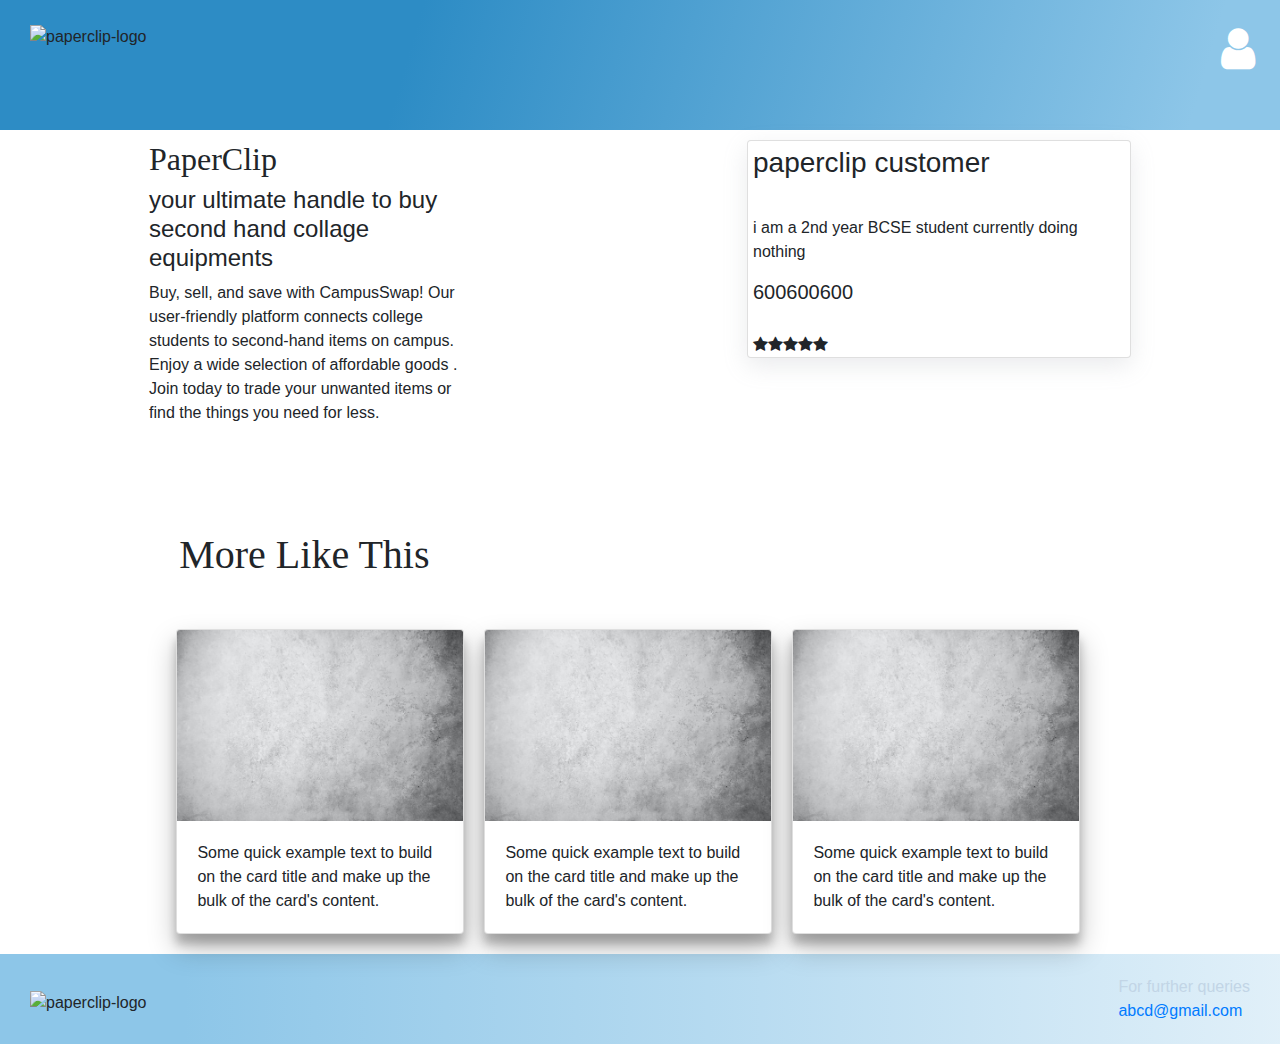
==== listPage.html @ a0f9ab41 "added files" ====
<!DOCTYPE html>
<html lang="en">

<head>
    <meta charset="UTF-8">
    <meta http-equiv="X-UA-Compatible" content="IE=edge">
    <meta name="viewport" content="width=device-width, initial-scale=1.0">
    <link rel="stylesheet" type="text/css" href="stylesList.css" />
    <!-- bootstrap -->
    <link rel="stylesheet" href="https://cdn.jsdelivr.net/npm/bootstrap@4.0.0/dist/css/bootstrap.min.css"
        integrity="sha384-Gn5384xqQ1aoWXA+058RXPxPg6fy4IWvTNh0E263XmFcJlSAwiGgFAW/dAiS6JXm" crossorigin="anonymous">
    <script src="https://code.jquery.com/jquery-3.2.1.slim.min.js"
        integrity="sha384-KJ3o2DKtIkvYIK3UENzmM7KCkRr/rE9/Qpg6aAZGJwFDMVNA/GpGFF93hXpG5KkN"
        crossorigin="anonymous"></script>
    <script src="https://cdn.jsdelivr.net/npm/popper.js@1.12.9/dist/umd/popper.min.js"
        integrity="sha384-ApNbgh9B+Y1QKtv3Rn7W3mgPxhU9K/ScQsAP7hUibX39j7fakFPskvXusvfa0b4Q"
        crossorigin="anonymous"></script>
    <script src="https://cdn.jsdelivr.net/npm/bootstrap@4.0.0/dist/js/bootstrap.min.js"
        integrity="sha384-JZR6Spejh4U02d8jOt6vLEHfe/JQGiRRSQQxSfFWpi1MquVdAyjUar5+76PVCmYl"
        crossorigin="anonymous"></script>
    <!-- bootstrap -->
    <link rel="stylesheet" href="https://cdnjs.cloudflare.com/ajax/libs/font-awesome/4.7.0/css/font-awesome.min.css">
    <link rel="stylesheet" href="https://cdnjs.cloudflare.com/ajax/libs/OwlCarousel2/2.3.4/assets/owl.carousel.min.css" integrity="sha512-tS3S5qG0BlhnQROyJXvNjeEM4UpMXHrQfTGmbQ1gKmelCxlSEBUaxhRBj/EFTzpbP4RVSrpEikbmdJobCvhE3g==" crossorigin="anonymous" referrerpolicy="no-referrer" />
    <link rel="stylesheet" href="https://cdnjs.cloudflare.com/ajax/libs/OwlCarousel2/2.3.4/assets/owl.theme.default.min.css" integrity="sha512-sMXtMNL1zRzolHYKEujM2AqCLUR9F2C4/05cdbxjjLSRvMQIciEPCQZo++nk7go3BtSuK9kfa/s+a4f4i5pLkw==" crossorigin="anonymous" referrerpolicy="no-referrer" />
    <link href="https://fonts.googleapis.com/css2?family=Montserrat:wght@200&family=Nunito:wght@300&display=swap" rel="stylesheet">
    <title>ListPage</title>
</head>

<body>

    <nav class="nav-List">
        <img src="images/paperclip.png" alt="paperclip-logo" class="paperclip-logo">
        <a href="#"><i class="fa fa-solid fa-user fa-3x" style="color: #ffffff;"></i></a>
    </nav>
    <main>

      <div class="owl-carousel owl-theme">
        <div class="item">
          <img src="images/demo1.jpg" alt="1">
        </div>
        <div class="item">
          <img src="images/demo1.jpg" alt="1">
        </div>
        <div class="item">
          <img src="images/demo1.jpg" alt="1">
        </div>
        <div class="item">
          <img src="images/demo1.jpg" alt="1">
        </div>
        <div class="item">
          <img src="images/demo1.jpg" alt="1">
        </div>
        <div class="item">
          <img src="images/demo1.jpg" alt="1">
        </div>
    </div>
    <!-- description -->
    <div class="desc">
      <div class="desc1" style="width: 20rem;">
        <h2 class=" accent">PaperClip</h2>
        <h4>your ultimate handle to buy second hand collage equipments</h4>
        <p>Buy, sell, and save with CampusSwap! Our user-friendly platform connects college students to second-hand items on campus. Enjoy a wide  selection of affordable goods .
        Join today to trade your unwanted items or find the things you need for less.
        </p>
      </div>
      <div class="desc2" style="width: 24rem;">
        <div class="card" style="width: 24rem; display:flex; padding:5px">
           <h3 class="card-title">paperclip customer</h3>
           <br/>
           <p class="card-text">i am a 2nd year BCSE student currently doing nothing</p>
           <h5>600600600</h5>
           <br/>
           <div style="display:flex;">
             <span class="fa fa-star"></span>
             <span class="fa fa-star checked"></span>
             <span class="fa fa-star"></span>
             <span class="fa fa-star"></span>
             <span class="fa fa-star"></span>
           </div>
        </div>
      </div>
    </div>
    <!--cards  -->
    <h1 class="accent"style="margin-left: 14vw; margin-top: 90px;">More Like This</h1>
    <div class="Container">
      <div class="card box" style="width: 18rem;">
        <img src="images/demo1.jpg" class="card-img-top " alt="...">
        <div class="card-body">
          <p class="card-text">Some quick example text to build on the card title and make up the bulk of the card's content.</p>
        </div>
      </div>
      <div class="card box" style="width: 18rem;">
        <img src="images/demo1.jpg" class="card-img-top " alt="...">
        <div class="card-body">
          <p class="card-text">Some quick example text to build on the card title and make up the bulk of the card's content.</p>
        </div>
      </div>
      <div class="card box" style="width: 18rem;">
        <img src="images/demo1.jpg" class="card-img-top " alt="...">
        <div class="card-body">
          <p class="card-text">Some quick example text to build on the card title and make up the bulk of the card's content.</p>
        </div>
      </div>
    </div>
    </main>

    <footer>
      <div class="nav-bottom">
        <img src="images/paperclip.png" alt="paperclip-logo" class="paperclip-logo">
        <div>
          <p>For further queries</p>
          <a href="#">abcd@gmail.com</a>
        </div>
      </div>
    </footer>
    <script src="https://cdnjs.cloudflare.com/ajax/libs/jquery/3.7.0/jquery.min.js" integrity="sha512-3gJwYpMe3QewGELv8k/BX9vcqhryRdzRMxVfq6ngyWXwo03GFEzjsUm8Q7RZcHPHksttq7/GFoxjCVUjkjvPdw==" crossorigin="anonymous" referrerpolicy="no-referrer"></script>
    <script src="https://cdnjs.cloudflare.com/ajax/libs/OwlCarousel2/2.3.4/owl.carousel.min.js" integrity="sha512-bPs7Ae6pVvhOSiIcyUClR7/q2OAsRiovw4vAkX+zJbw3ShAeeqezq50RIIcIURq7Oa20rW2n2q+fyXBNcU9lrw==" crossorigin="anonymous" referrerpolicy="no-referrer"></script>
    <script>
   $('.owl-carousel').owlCarousel({
    loop:true,
    margin:10,
    responsiveClass:true,
    responsive:{
        0:{
            items:1,
            nav:true
        },
        600:{
            items:2,
            nav:false
        },
        1000:{
            items:3,
            nav:true,
            loop:false
        }
    }
})
  </script>
</body>

</html>
---- stylesList.css ----
@font-face{
    font-family: 'Basique Pro';
    src: url('Fonts/Basique_3.woff'), url('Fonts/Basique_3.woff') format('woff');
}
*{
    margin: 0;
    padding: 0;
    box-sizing: border-box;
}
body {
    background-color: aquamarine;
}
.accent {
    font-family:'Basique Pro' ;
}

.nav-List{
    display: flex;
    height: 130px;
    margin-bottom: 5px;
    background: linear-gradient(286.41deg, #8DC6E8 6.92%, #2D8CC5 67.83%);
    justify-content: space-between;
    
}
.paperclip-logo {
    height:40px;
    margin: 25px 0 0 30px;
}
.nav-List .fa-user {
    height:40px;
    margin: 25px 25px 0 35px;
}
.owl-carousel{
    margin-top: 20px;
    margin-bottom: 100px;
}
.desc {
    display: flex;
    /* flex-wrap:wrap ;  use for media query */
    margin: 10px 10px;
    justify-content: space-around;
}
.card {
    margin-right: 20px;
    box-shadow: rgba(149, 157, 165, 0.2) 0px 8px 24px;
    
}
.Container {
    display: flex;
    justify-items: start;
    margin-top: 50px;
    margin-left: 10px;
    padding-left: 13vw;
    
}
.box {
    box-shadow: rgba(0, 0, 0, 0.25) 0px 14px 28px, rgba(0, 0, 0, 0.22) 0px 10px 10px;
    transition: transform 0.3s ease-in-out;
}
.box:hover {
    transform: scale(1.05);
    border: #2D8CC5;
    cursor: pointer;
  }
.nav-bottom{
    display: flex;
    height: 90px;
    margin-top: 20px;
    padding-right: 20px;
    background: linear-gradient(90deg, #8DC6E8 14.32%, rgba(141, 198, 232, 0) 131.25%);
    justify-content: space-between;
    align-items: center;
}
.nav-bottom p {
    margin: 0;
    padding-right: 10px; 
    color: rgb(194, 213, 230);
  }

  .nav-bottom a {
    margin: 0;
  }


@media (max-width:700px){
     
    .Container {
        display: flex;
        justify-items: start;
        margin-top: 50px;
        margin-left: 10px;
        padding-left: 13vw;
        flex-wrap: wrap;
    }
    .desc {
        display: flex;
        flex-wrap:wrap ;  
        margin: 10px 10px;
        justify-content: space-around;
    }
  }
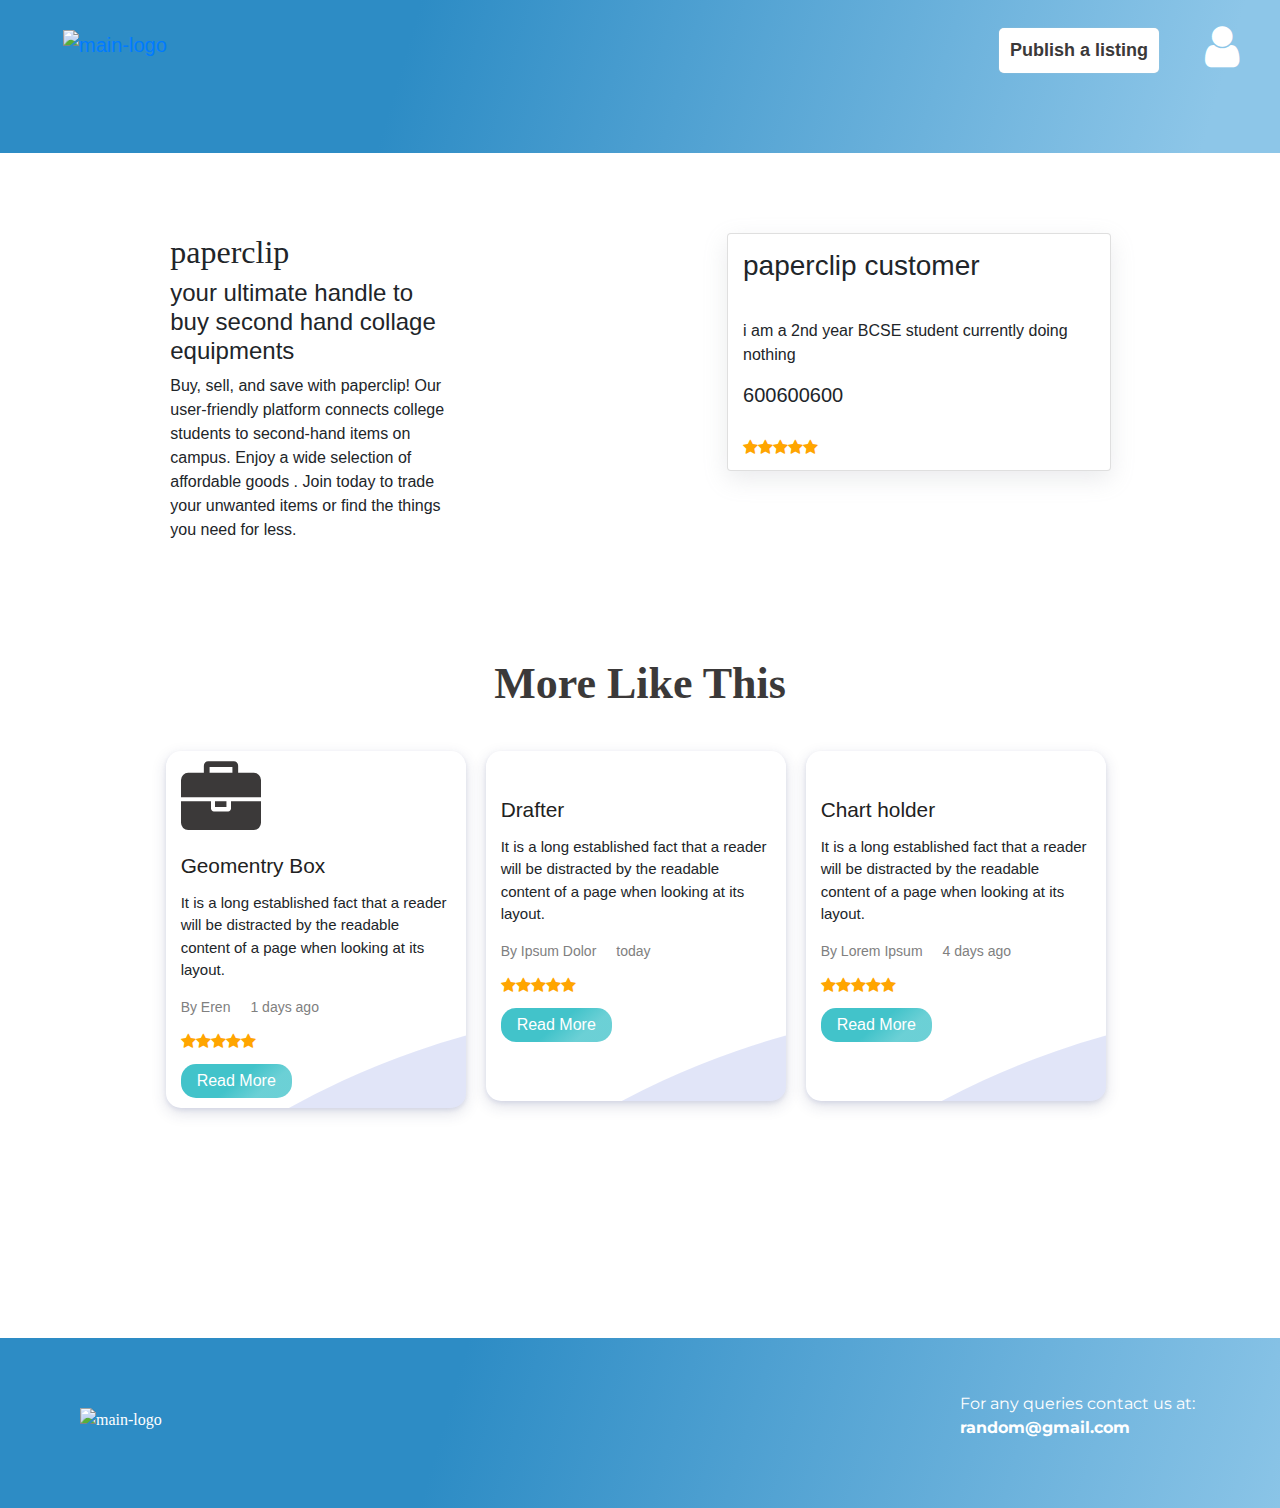
==== commit ad1093ed: "changes" ====
--- a/listPage.html
+++ b/listPage.html
@@ -1,11 +1,11 @@
 <!DOCTYPE html>
 <html lang="en">
-
 <head>
     <meta charset="UTF-8">
     <meta http-equiv="X-UA-Compatible" content="IE=edge">
     <meta name="viewport" content="width=device-width, initial-scale=1.0">
     <link rel="stylesheet" type="text/css" href="stylesList.css" />
+    <script defer src="https://use.fontawesome.com/releases/v5.15.4/js/all.js" integrity="sha384-rOA1PnstxnOBLzCLMcre8ybwbTmemjzdNlILg8O7z1lUkLXozs4DHonlDtnE7fpc" crossorigin="anonymous"></script>
     <!-- bootstrap -->
     <link rel="stylesheet" href="https://cdn.jsdelivr.net/npm/bootstrap@4.0.0/dist/css/bootstrap.min.css"
         integrity="sha384-Gn5384xqQ1aoWXA+058RXPxPg6fy4IWvTNh0E263XmFcJlSAwiGgFAW/dAiS6JXm" crossorigin="anonymous">
@@ -27,116 +27,185 @@
 </head>
 
 <body>
+  <div class="row main-top">
+    <div class="container">
+      <nav class="navbar navbar-inverse">
+      <div class="container-fluid">
+      <div class="navbar-header mt-2">
+         <a class="navbar-brand reusio-logo" href="#"><img src="images/paperclip.png" alt="main-logo"></a>
+      </div>
+         <ul class="nav navbar-nav navbar-right">
+          <li><button class="publish-btn"><strong><a href="listing-form.html" style="text-decoration: none; color: #3b3939;">Publish a listing</a></strong></button></li>
+          <li> <a href="#"><i class="fa fa-solid fa-user fa-3x user-icon" style="color: #ffffff;"></i></a></li>
+         </ul>
+     </div>
+     </nav>
+   </div>
+ </div>
+ <!--carousel-->
+ <!--<div class="carousel-wrapper">
+   <div class="owl-carousel owl-theme">
+          <div class="item">
+            <img src="images/demo1.jpg" alt="1">
+          </div>
+          <div class="item">
+            <img src="images/demo1.jpg" alt="1">
+          </div>
+          <div class="item">
+            <img src="images/demo1.jpg" alt="1">
+          </div>
+          <div class="item">
+            <img src="images/demo1.jpg" alt="1">
+          </div>
+          <div class="item">
+            <img src="images/demo1.jpg" alt="1">
+          </div>
+          <div class="item">
+            <img src="images/demo1.jpg" alt="1">
+          </div>
+      </div>
+ </div>-->
 
-    <nav class="nav-List">
-        <img src="images/paperclip.png" alt="paperclip-logo" class="paperclip-logo">
-        <a href="#"><i class="fa fa-solid fa-user fa-3x" style="color: #ffffff;"></i></a>
-    </nav>
-    <main>
-
-      <div class="owl-carousel owl-theme">
-        <div class="item">
-          <img src="images/demo1.jpg" alt="1">
-        </div>
-        <div class="item">
-          <img src="images/demo1.jpg" alt="1">
-        </div>
-        <div class="item">
-          <img src="images/demo1.jpg" alt="1">
-        </div>
-        <div class="item">
-          <img src="images/demo1.jpg" alt="1">
-        </div>
-        <div class="item">
-          <img src="images/demo1.jpg" alt="1">
-        </div>
-        <div class="item">
-          <img src="images/demo1.jpg" alt="1">
-        </div>
-    </div>
     <!-- description -->
     <div class="desc">
       <div class="desc1" style="width: 20rem;">
-        <h2 class=" accent">PaperClip</h2>
+        <h2 class=" accent">paperclip</h2>
         <h4>your ultimate handle to buy second hand collage equipments</h4>
-        <p>Buy, sell, and save with CampusSwap! Our user-friendly platform connects college students to second-hand items on campus. Enjoy a wide  selection of affordable goods .
+        <p>Buy, sell, and save with paperclip! Our user-friendly platform connects college students to second-hand items on campus. Enjoy a wide  selection of affordable goods .
         Join today to trade your unwanted items or find the things you need for less.
         </p>
       </div>
       <div class="desc2" style="width: 24rem;">
-        <div class="card" style="width: 24rem; display:flex; padding:5px">
+        <div class="card" style="width: 24rem; display:flex; padding:15px">
            <h3 class="card-title">paperclip customer</h3>
            <br/>
            <p class="card-text">i am a 2nd year BCSE student currently doing nothing</p>
            <h5>600600600</h5>
            <br/>
            <div style="display:flex;">
-             <span class="fa fa-star"></span>
-             <span class="fa fa-star checked"></span>
-             <span class="fa fa-star"></span>
-             <span class="fa fa-star"></span>
-             <span class="fa fa-star"></span>
+             <span class="fa fa-star" style="color: orange;"></span>
+             <span class="fa fa-star checked" style="color: orange;"></span>
+             <span class="fa fa-star" style="color: orange;"></span>
+             <span class="fa fa-star" style="color: orange;"></span>
+             <span class="fa fa-star" style="color: orange;"></span>
            </div>
         </div>
       </div>
     </div>
-    <!--cards  -->
-    <h1 class="accent"style="margin-left: 14vw; margin-top: 90px;">More Like This</h1>
-    <div class="Container">
-      <div class="card box" style="width: 18rem;">
-        <img src="images/demo1.jpg" class="card-img-top " alt="...">
-        <div class="card-body">
-          <p class="card-text">Some quick example text to build on the card title and make up the bulk of the card's content.</p>
+    <!-- Cards-->
+      <h1 class="latest-listings accent"><strong>More Like This</strong></h1>
+      <br><br><br><br><br>
+      <div class="section_our_solution">
+      <div class="row">
+      <div class="col-md-6">
+      <div class="our_solution_category">
+       <div class="solution_cards_box">
+             <div class="three-cards">
+             <!--card-1-->
+             <div class="solution_cards_box sol_card_top_1">
+               <div class="solution_card">
+                 <div class="hover_color_bubble"></div>
+                   <i class="fa fa-5x fa-solid fa-briefcase" style="color: #3b3939;"></i>
+                 <div class="solu_title">
+                   <h3>Geomentry Box</h3>
+                 </div>
+                 <div class="solu_description">
+                   <p>
+                     It is a long established fact that a reader will be distracted by the readable content of a page when looking at its layout.
+                   </p>
+                   <table class="card-publish-data">
+                     <tr>
+                       <td>By Eren</td>
+                       <td class="day">1 days ago</td>
+                     </tr>
+                   </table>
+                   <div style="display:flex;" class="ratings">
+                     <span class="fa fa-star" style="color: orange;"></span>
+                     <span class="fa fa-star checked" style="color: orange;"></span>
+                     <span class="fa fa-star" style="color: orange;"></span>
+                     <span class="fa fa-star" style="color: orange;"></span>
+                     <span class="fa fa-star" style="color: orange;"></span>
+                   </div>
+                   <button type="button" class="read_more_btn">Read More</button>
+                 </div>
+               </div>
+            </div>
+            <!--card-2-->
+            <div class="solution_cards_box sol_card_top_2">
+                <div class="solution_card">
+                  <div class="hover_color_bubble"></div>
+                  <i class="fa fa-5x fa-solid fa-ruler-combined" style="color: #3b3939;"></i>
+                  <div class="solu_title">
+                    <h3>Drafter</h3>
+                  </div>
+                  <div class="solu_description">
+                    <p>
+                      It is a long established fact that a reader will be distracted by the readable content of a page when looking at its layout.
+                    </p>
+                    <table class="card-publish-data">
+                      <tr>
+                        <td>By Ipsum Dolor</td>
+                        <td class="day">today</td>
+                      </tr>
+                    </table>
+                    <div style="display:flex;" class="ratings">
+                      <span class="fa fa-star" style="color: orange;"></span>
+                      <span class="fa fa-star checked" style="color: orange;"></span>
+                      <span class="fa fa-star" style="color: orange;"></span>
+                      <span class="fa fa-star" style="color: orange;"></span>
+                      <span class="fa fa-star" style="color: orange;"></span>
+                    </div>
+                    <button type="button" class="read_more_btn">Read More</button>
+                  </div>
+                </div>
+              </div>
+              <!--card-3-->
+              <div class="solution_cards_box sol_card_top_2">
+                  <div class="solution_card">
+                    <div class="hover_color_bubble"></div>
+                      <i class="fa fa-5x fa-solid fa-slash" style="--fa-primary-color: #3b3939; --fa-secondary-color: #3b3939;"></i>
+                    <div class="solu_title">
+                      <h3>Chart holder</h3>
+                    </div>
+                    <div class="solu_description">
+                      <p>
+                        It is a long established fact that a reader will be distracted by the readable content of a page when looking at its layout.
+                      </p>
+                      <table class="card-publish-data">
+                        <tr>
+                          <td>By Lorem Ipsum</td>
+                          <td class="day">4 days ago</td>
+                        </tr>
+                      </table>
+                      <div style="display:flex;" class="ratings">
+                        <span class="fa fa-star" style="color: orange;"></span>
+                        <span class="fa fa-star checked" style="color: orange;"></span>
+                        <span class="fa fa-star" style="color: orange;"></span>
+                        <span class="fa fa-star" style="color: orange;"></span>
+                        <span class="fa fa-star" style="color: orange;"></span>
+                      </div>
+                      <button type="button" class="read_more_btn">Read More</button>
+                    </div>
+                  </div>
+               </div>
+               </div>
+       </div>
+      </div>
+      </div>
+      </div>
+      </div>
+      </div>
+      </div>
+    <!-- footer -->
+    <div class="footer">
+        <a class="logo-name accent" href="#"><img src="images/paperclip.png" alt="main-logo"></a>
+        <div class="details-footer">
+          <p class="last-line">For any queries contact us at:</p>
+          <p class="email"> <a href="#"><strong>random@gmail.com</strong></a></p>
         </div>
-      </div>
-      <div class="card box" style="width: 18rem;">
-        <img src="images/demo1.jpg" class="card-img-top " alt="...">
-        <div class="card-body">
-          <p class="card-text">Some quick example text to build on the card title and make up the bulk of the card's content.</p>
-        </div>
-      </div>
-      <div class="card box" style="width: 18rem;">
-        <img src="images/demo1.jpg" class="card-img-top " alt="...">
-        <div class="card-body">
-          <p class="card-text">Some quick example text to build on the card title and make up the bulk of the card's content.</p>
-        </div>
-      </div>
     </div>
-    </main>
-
-    <footer>
-      <div class="nav-bottom">
-        <img src="images/paperclip.png" alt="paperclip-logo" class="paperclip-logo">
-        <div>
-          <p>For further queries</p>
-          <a href="#">abcd@gmail.com</a>
-        </div>
-      </div>
-    </footer>
     <script src="https://cdnjs.cloudflare.com/ajax/libs/jquery/3.7.0/jquery.min.js" integrity="sha512-3gJwYpMe3QewGELv8k/BX9vcqhryRdzRMxVfq6ngyWXwo03GFEzjsUm8Q7RZcHPHksttq7/GFoxjCVUjkjvPdw==" crossorigin="anonymous" referrerpolicy="no-referrer"></script>
     <script src="https://cdnjs.cloudflare.com/ajax/libs/OwlCarousel2/2.3.4/owl.carousel.min.js" integrity="sha512-bPs7Ae6pVvhOSiIcyUClR7/q2OAsRiovw4vAkX+zJbw3ShAeeqezq50RIIcIURq7Oa20rW2n2q+fyXBNcU9lrw==" crossorigin="anonymous" referrerpolicy="no-referrer"></script>
-    <script>
-   $('.owl-carousel').owlCarousel({
-    loop:true,
-    margin:10,
-    responsiveClass:true,
-    responsive:{
-        0:{
-            items:1,
-            nav:true
-        },
-        600:{
-            items:2,
-            nav:false
-        },
-        1000:{
-            items:3,
-            nav:true,
-            loop:false
-        }
-    }
-})
-  </script>
+<script src="listPage.js" charset="utf-8"></script>
 </body>
-
-</html>+</html>
--- a/stylesList.css
+++ b/stylesList.css
@@ -9,10 +9,206 @@
 }
 body {
     background-color: aquamarine;
-}
+    overflow-x: hidden;
+}
+/*top*/
 .accent {
-    font-family:'Basique Pro' ;
-}
+  font-family: 'Basique Pro', sans-serif;
+}
+.main-top {
+  background: linear-gradient(286.41deg, #8DC6E8 6.92%, #2D8CC5 67.83%);
+  height: 17vh;
+  margin-bottom: 80px;
+}
+.navbar-brand > img {
+  width: 16vw;
+}
+
+.navbar-header {
+  margin-left: -53px;
+  color: white;
+}
+.accent {
+    font-family:'Basique Pro';
+}
+.user-icon {
+    float: right;
+    margin: -50px -75px 0 0;
+}
+/* Publish button*/
+.publish-btn{
+    height: 45px;
+    width: 160px;
+    margin:  20px 5px 0 0;
+    font-size: 18px;
+    background: white;
+    box-shadow: 0 0 1px #ccc;
+    -webkit-transition: all 0.5s ease-in-out;
+    border: 0px;
+    color: #3b3939;
+    border-radius: 5px;
+}
+.publish-btn:hover{
+    background-color: rgba(255,255,255,0);
+    cursor: pointer;
+    transform: scale(1.1);
+    border: 2px solid white;
+}
+.publish-btn:hover a {
+  text-decoration: none;
+}
+/* carousel*/
+
+
+
+/*  cards  */
+.three-cards {
+  display: flex;
+  flex-direction: row;
+  margin-left: 26.5%;
+}
+.card-publish-data {
+  color: grey;
+  font-size: 14px;
+  margin-bottom: 15px;
+}
+.ratings {
+  margin-bottom: 15px;
+}
+.day {
+  padding-left: 20px;
+}
+.latest-listings {
+  color: #3b3939;
+  text-align: center;
+  font-size: 44px;
+  margin-top: 100px;
+  margin-bottom: -100px;
+}
+.section_our_solution .row {
+  align-items: center;
+}
+
+.solution_cards_box .solution_card {
+  background: #fff;
+  box-shadow: 0 2px 4px 0 rgba(136, 144, 195, 0.2),
+    0 5px 15px 0 rgba(37, 44, 97, 0.15);
+  border-radius: 15px;
+  margin: 20px 20px 30px 0;
+  padding: 10px 15px;
+  position: relative;
+  z-index: 1;
+  overflow: hidden;
+  min-height: 350px;
+  transition: 0.7s;
+  min-width: 300px;
+}
+
+.solution_cards_box .solution_card:hover {
+  background: #309df0;
+  color: #fff;
+  transform: scale(1.05);
+  z-index: 9;
+}
+
+.solution_cards_box .solution_card:hover::before {
+  background: rgb(85 108 214 / 10%);
+}
+
+.solution_cards_box .solution_card:hover .solu_title h3,
+.solution_cards_box .solution_card:hover .solu_description p {
+  color: #fff;
+}
+
+.solution_cards_box .solution_card:before {
+  content: "";
+  background: rgb(85 108 214 / 5%);
+  width: 90%;
+  height: 400px;
+  z-index: -1;
+  transform: rotate(42deg);
+  right: -56px;
+  top: -23px;
+  border-radius: 35px;
+}
+
+.solution_cards_box .solution_card:hover .solu_description button {
+  background: #fff !important;
+  color: #309df0;
+}
+
+.read_more_btn {
+   background: linear-gradient(286.41deg, #8DC6E8 6.92%, #2D8CC5 67.83%) !important;
+}
+.solution_card .so_top_icon {
+}
+
+.solution_card .solu_title h3 {
+  color: #212121;
+  font-size: 1.3rem;
+  margin-top: 13px;
+  margin-bottom: 13px;
+}
+
+.solution_card .solu_description p {
+  font-size: 15px;
+  margin-bottom: 15px;
+}
+
+.solution_card .solu_description button {
+  border: 0;
+  border-radius: 15px;
+  background: linear-gradient(140deg, #42c3ca 0%, #42c3ca 50%, #42c3cac7 75%) !important;
+  color: #fff;
+  font-weight: 500;
+  font-size: 1rem;
+  padding: 5px 16px;
+}
+
+.our_solution_content h1 {
+  text-transform: capitalize;
+  margin-bottom: 1rem;
+  font-size: 2.5rem;
+}
+.our_solution_content p {
+}
+
+.hover_color_bubble {
+  position: absolute;
+  background: rgb(54 81 207 / 15%);
+  width: 100rem;
+  height: 100rem;
+  left: 0;
+  right: 0;
+  z-index: -1;
+  top: 16rem;
+  border-radius: 50%;
+  transform: rotate(-36deg);
+  left: -18rem;
+  transition: 0.7s;
+}
+
+.solution_cards_box .solution_card:hover .hover_color_bubble {
+  top: 0rem;
+}
+
+.solution_cards_box .solution_card .so_top_icon {
+  width: 90%;
+  height: 60px;
+  border-radius: 50%;
+  background: #fff;
+  overflow: hidden;
+  display: flex;
+  align-items: center;
+  justify-content: center;
+}
+
+.solution_cards_box .solution_card .so_top_icon img {
+  width: 40px;
+  height: 50px;
+  object-fit: contain;
+}
+
 
 .nav-List{
     display: flex;
@@ -20,30 +216,38 @@
     margin-bottom: 5px;
     background: linear-gradient(286.41deg, #8DC6E8 6.92%, #2D8CC5 67.83%);
     justify-content: space-between;
-    
 }
 .paperclip-logo {
-    height:40px;
+    height: 40px;
     margin: 25px 0 0 30px;
 }
 .nav-List .fa-user {
-    height:40px;
+    height: 40px;
     margin: 25px 25px 0 35px;
 }
 .owl-carousel{
     margin-top: 20px;
     margin-bottom: 100px;
+    padding: 0 170px 0 170px;
+}
+.item > img {
+  height: 400px;
+  border-radius: 15px;
 }
 .desc {
     display: flex;
     /* flex-wrap:wrap ;  use for media query */
-    margin: 10px 10px;
+    margin-left: 13.3%;
     justify-content: space-around;
-}
+    width: 73.5%;
+}
+.desc1 {
+  margin-right: 28.7%;
+}
+
 .card {
-    margin-right: 20px;
     box-shadow: rgba(149, 157, 165, 0.2) 0px 8px 24px;
-    
+
 }
 .Container {
     display: flex;
@@ -51,7 +255,6 @@
     margin-top: 50px;
     margin-left: 10px;
     padding-left: 13vw;
-    
 }
 .box {
     box-shadow: rgba(0, 0, 0, 0.25) 0px 14px 28px, rgba(0, 0, 0, 0.22) 0px 10px 10px;
@@ -73,17 +276,46 @@
 }
 .nav-bottom p {
     margin: 0;
-    padding-right: 10px; 
+    padding-right: 10px;
     color: rgb(194, 213, 230);
   }
 
   .nav-bottom a {
     margin: 0;
   }
-
+  /* footer*/
+  .footer {
+    background: linear-gradient(286.41deg, #8DC6E8 6.92%, #2D8CC5 67.83%);
+    margin: 200px 0 -20px 0;
+    height: 170px;
+    width: 110%;
+  }
+  .logo-name > img {
+     width: 20vw;
+     color: white;
+     padding: 60px 0 0 80px;
+     margin-top: 10px;
+  }
+  .last-line {
+     margin: -40px 0 0 75vw;
+     color: white;
+     font-family: 'Montserrat', sans-serif;
+  }
+  .email {
+    margin: 0 0 0 75vw;
+    font-family: 'Montserrat', sans-serif;
+  }
+  .email a {
+    text-decoration: none;
+    color: white;
+  }
+  .email:hover a {
+    color: lightblue;
+    text-decoration: none;
+  }
 
 @media (max-width:700px){
-     
+
     .Container {
         display: flex;
         justify-items: start;
@@ -94,8 +326,8 @@
     }
     .desc {
         display: flex;
-        flex-wrap:wrap ;  
+        flex-wrap:wrap ;
         margin: 10px 10px;
         justify-content: space-around;
     }
-  }+  }
